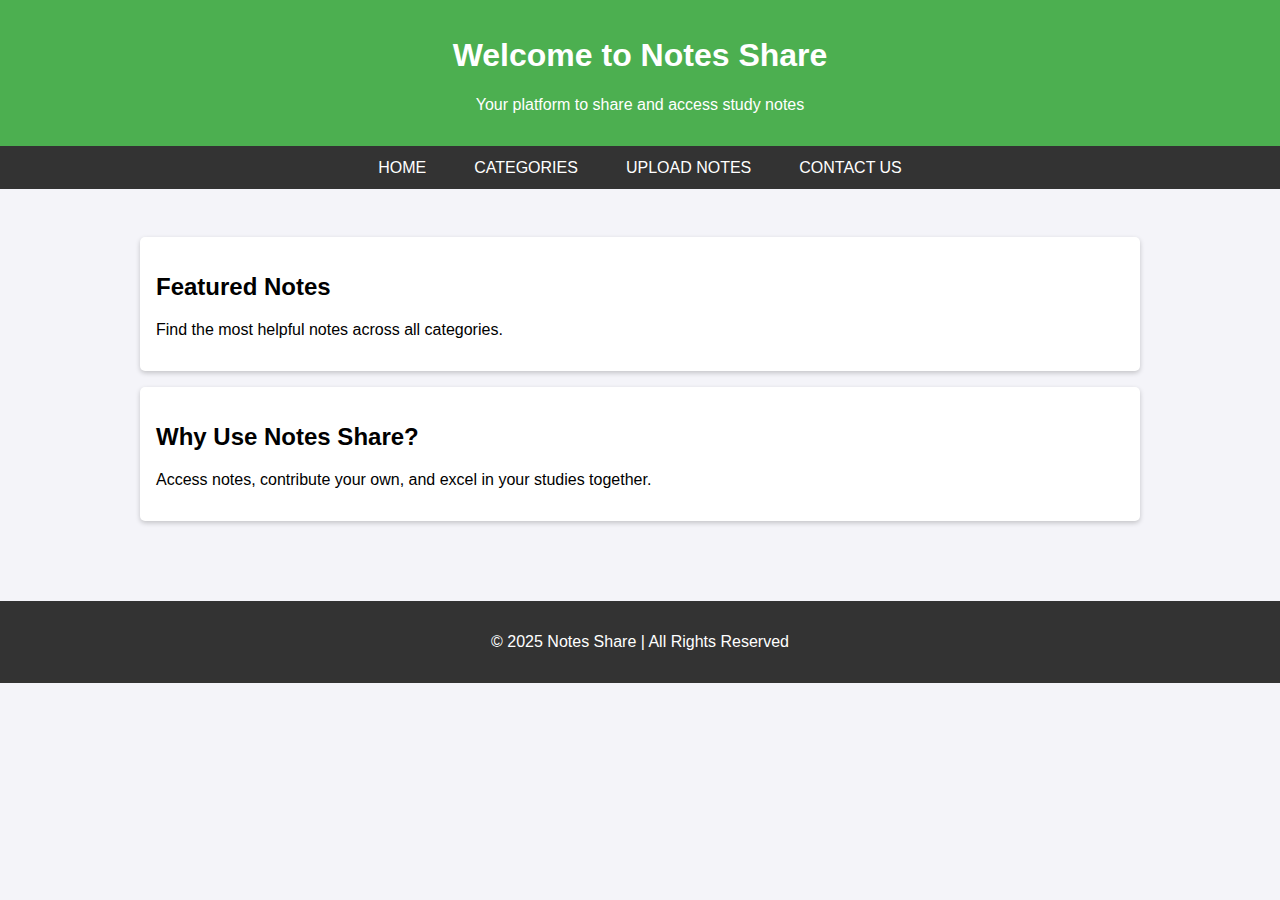
==== first.html @ 21e9e99f "Add files via upload" ====
<!DOCTYPE html>
<html lang="en">
<head>
  <meta charset="UTF-8">
  <meta name="viewport" content="width=device-width, initial-scale=1.0">
  <title>Notes Sharing Platform</title>
  <style>
    body {
      font-family: Arial, sans-serif;
      margin: 0;
      padding: 0;
      background-color: #f4f4f9;
    }
    header {
      background-color: #4CAF50;
      color: white;
      padding: 1rem;
      text-align: center;
    }
    nav {
      display: flex;
      justify-content: center;
      background-color: #333;
    }
    nav a {
      color: white;
      padding: 0.8rem 1.5rem;
      text-decoration: none;
      text-transform: uppercase;
    }
    nav a:hover {
      background-color: #575757;
    }
    .container {
      padding: 2rem;
      max-width: 1000px;
      margin: 0 auto;
    }
    .card {
      background: white;
      padding: 1rem;
      margin: 1rem 0;
      border-radius: 5px;
      box-shadow: 0 2px 5px rgba(0, 0, 0, 0.2);
    }
    footer {
      background-color: #333;
      color: white;
      text-align: center;
      padding: 1rem;
      margin-top: 2rem;
    }
  </style>
</head>
<body>
  <header>
    <h1>Welcome to Notes Share</h1>
    <p>Your platform to share and access study notes</p>
  </header>
  <nav>
    <a href="#">Home</a>
    <a href="#">Categories</a>
    <a href="#">Upload Notes</a>
    <a href="#">Contact Us</a>
  </nav>
  <div class="container">
    <div class="card">
      <h2>Featured Notes</h2>
      <p>Find the most helpful notes across all categories.</p>
    </div>
    <div class="card">
      <h2>Why Use Notes Share?</h2>
      <p>Access notes, contribute your own, and excel in your studies together.</p>
    </div>
  </div>
  <footer>
    <p>&copy; 2025 Notes Share | All Rights Reserved</p>
  </footer>
</body>
</html>
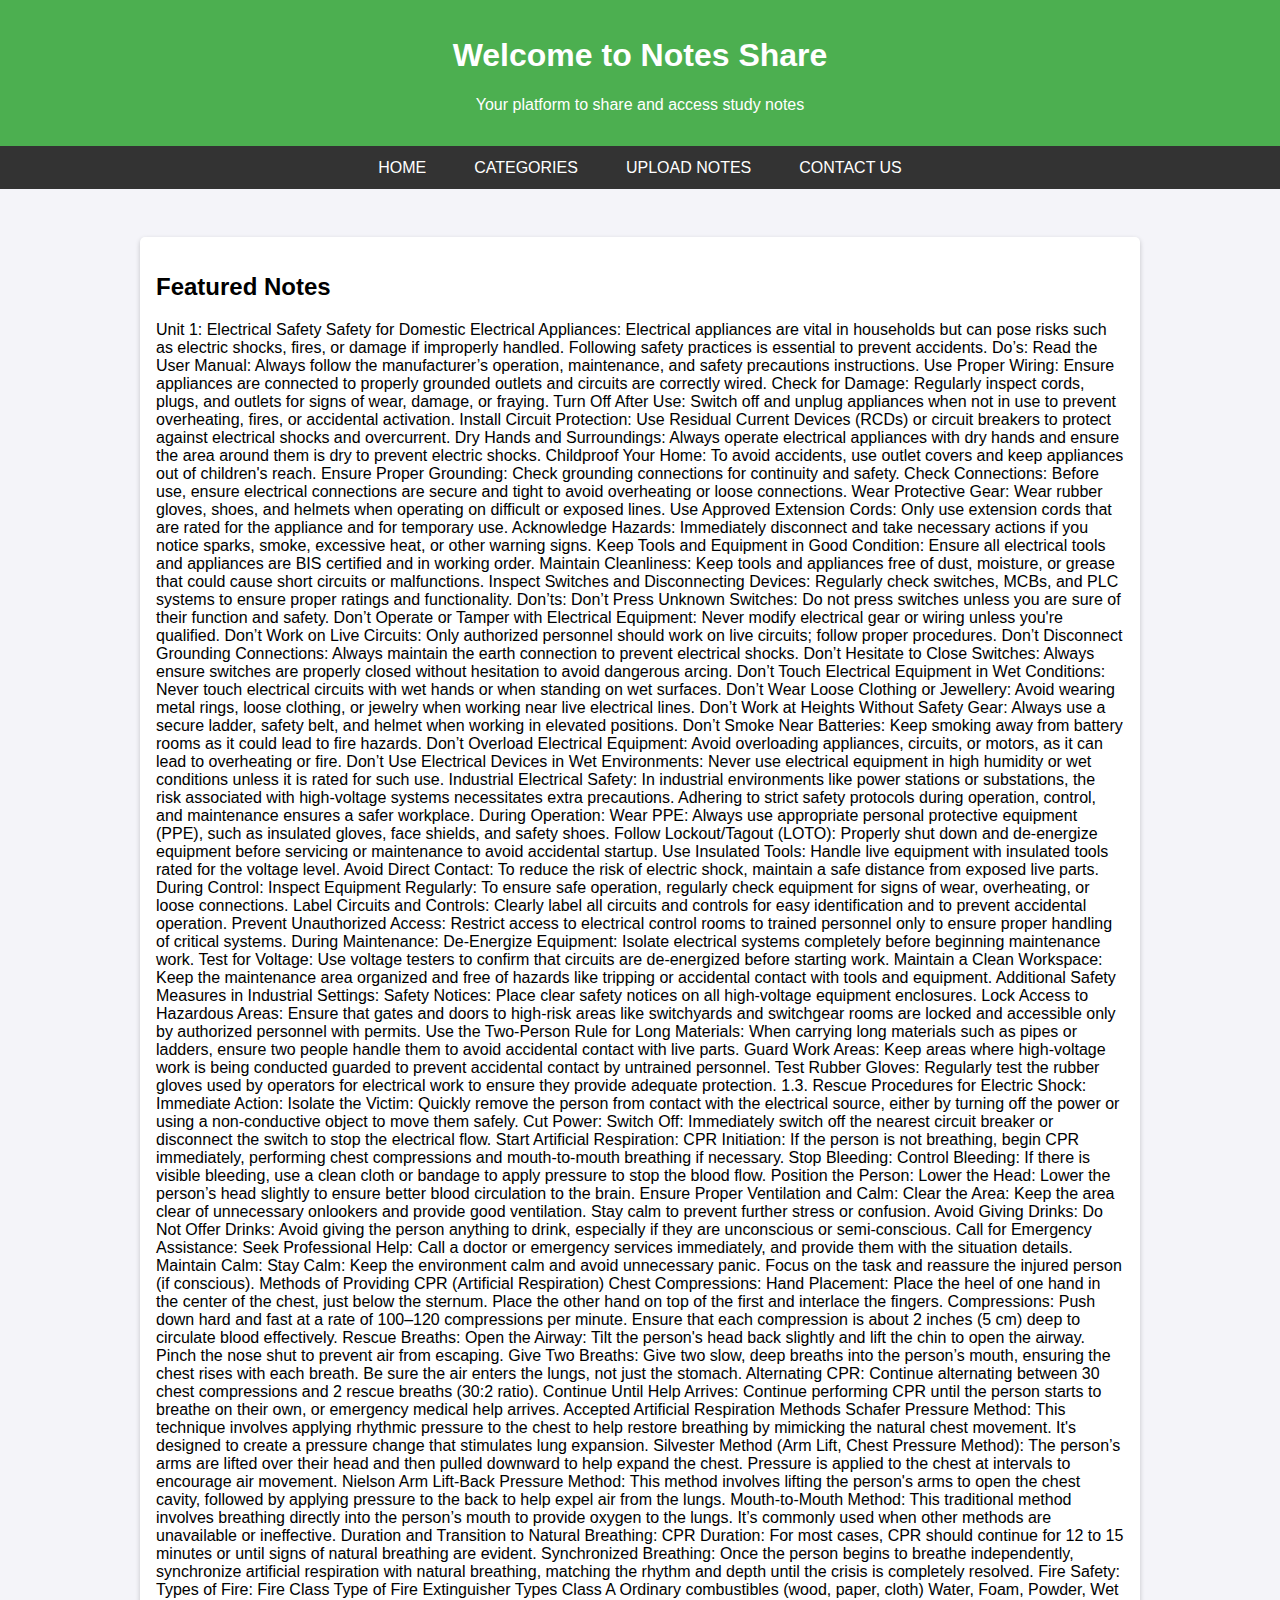
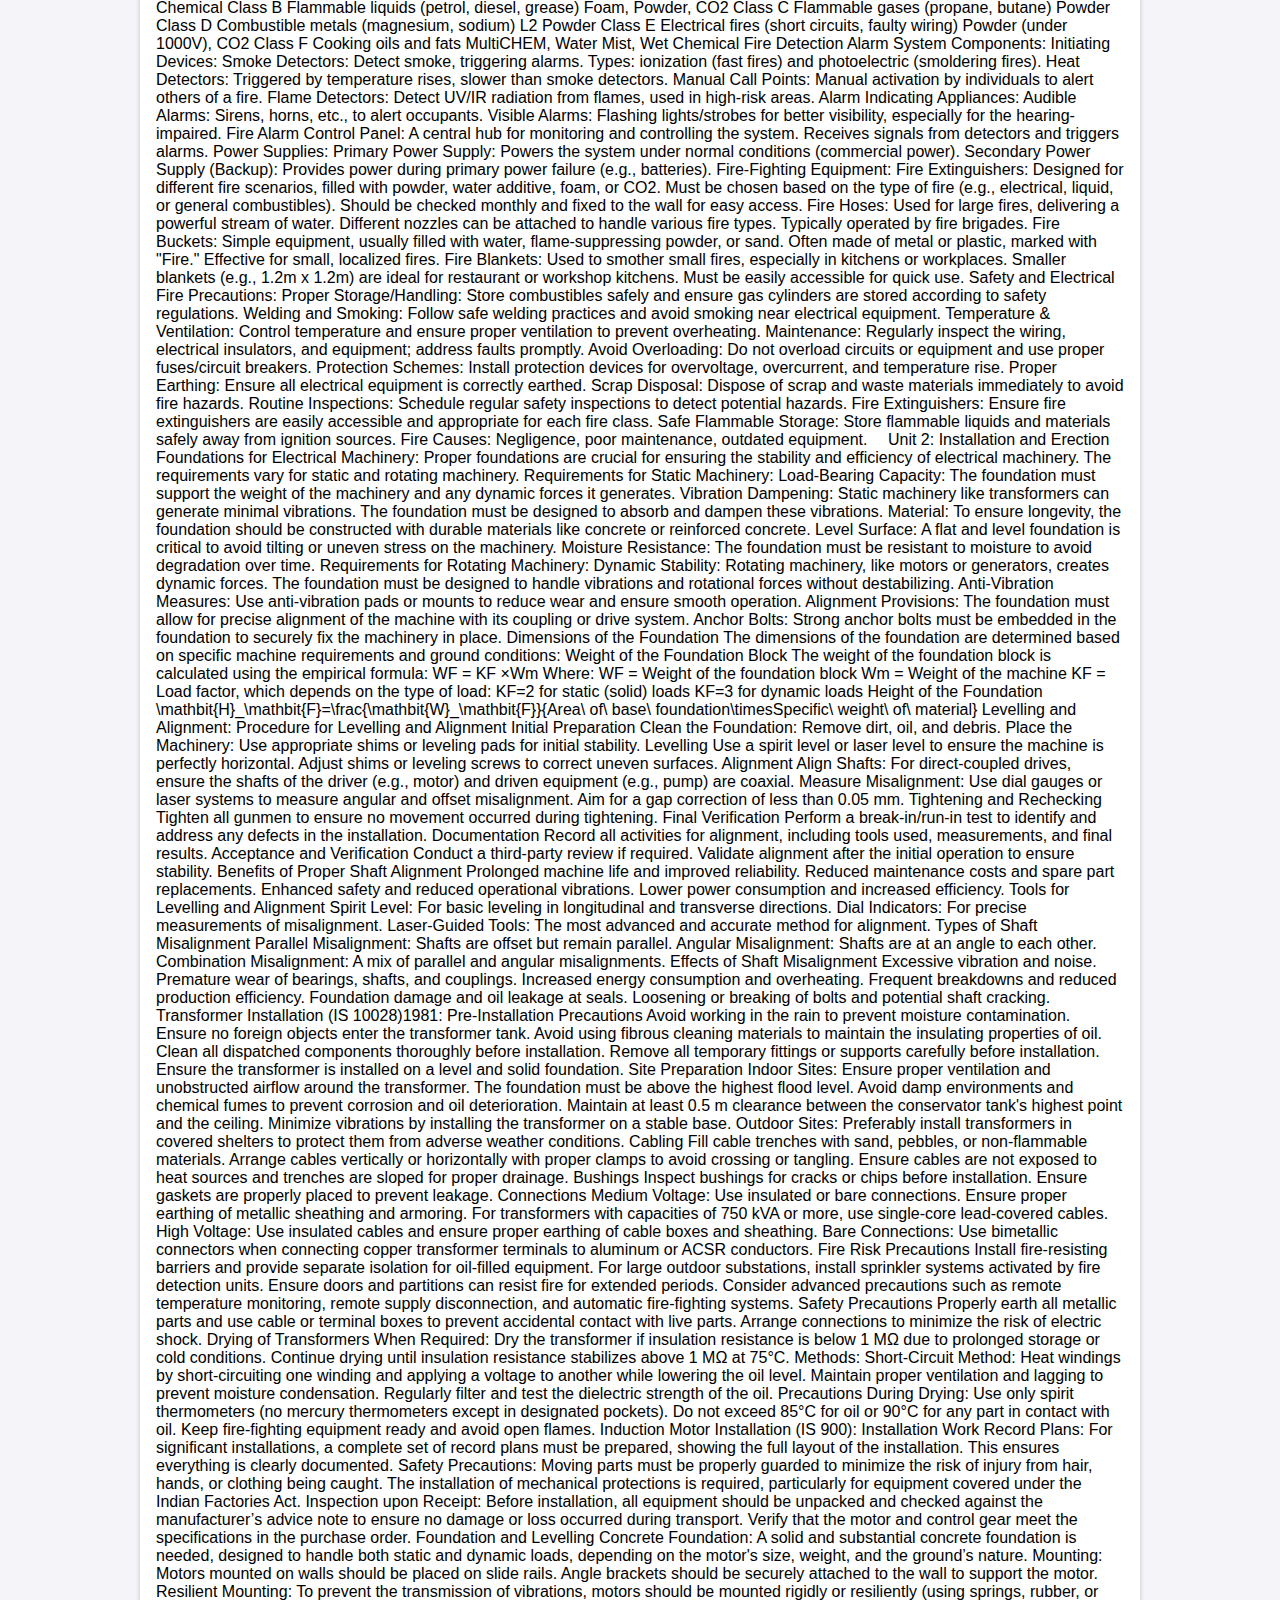
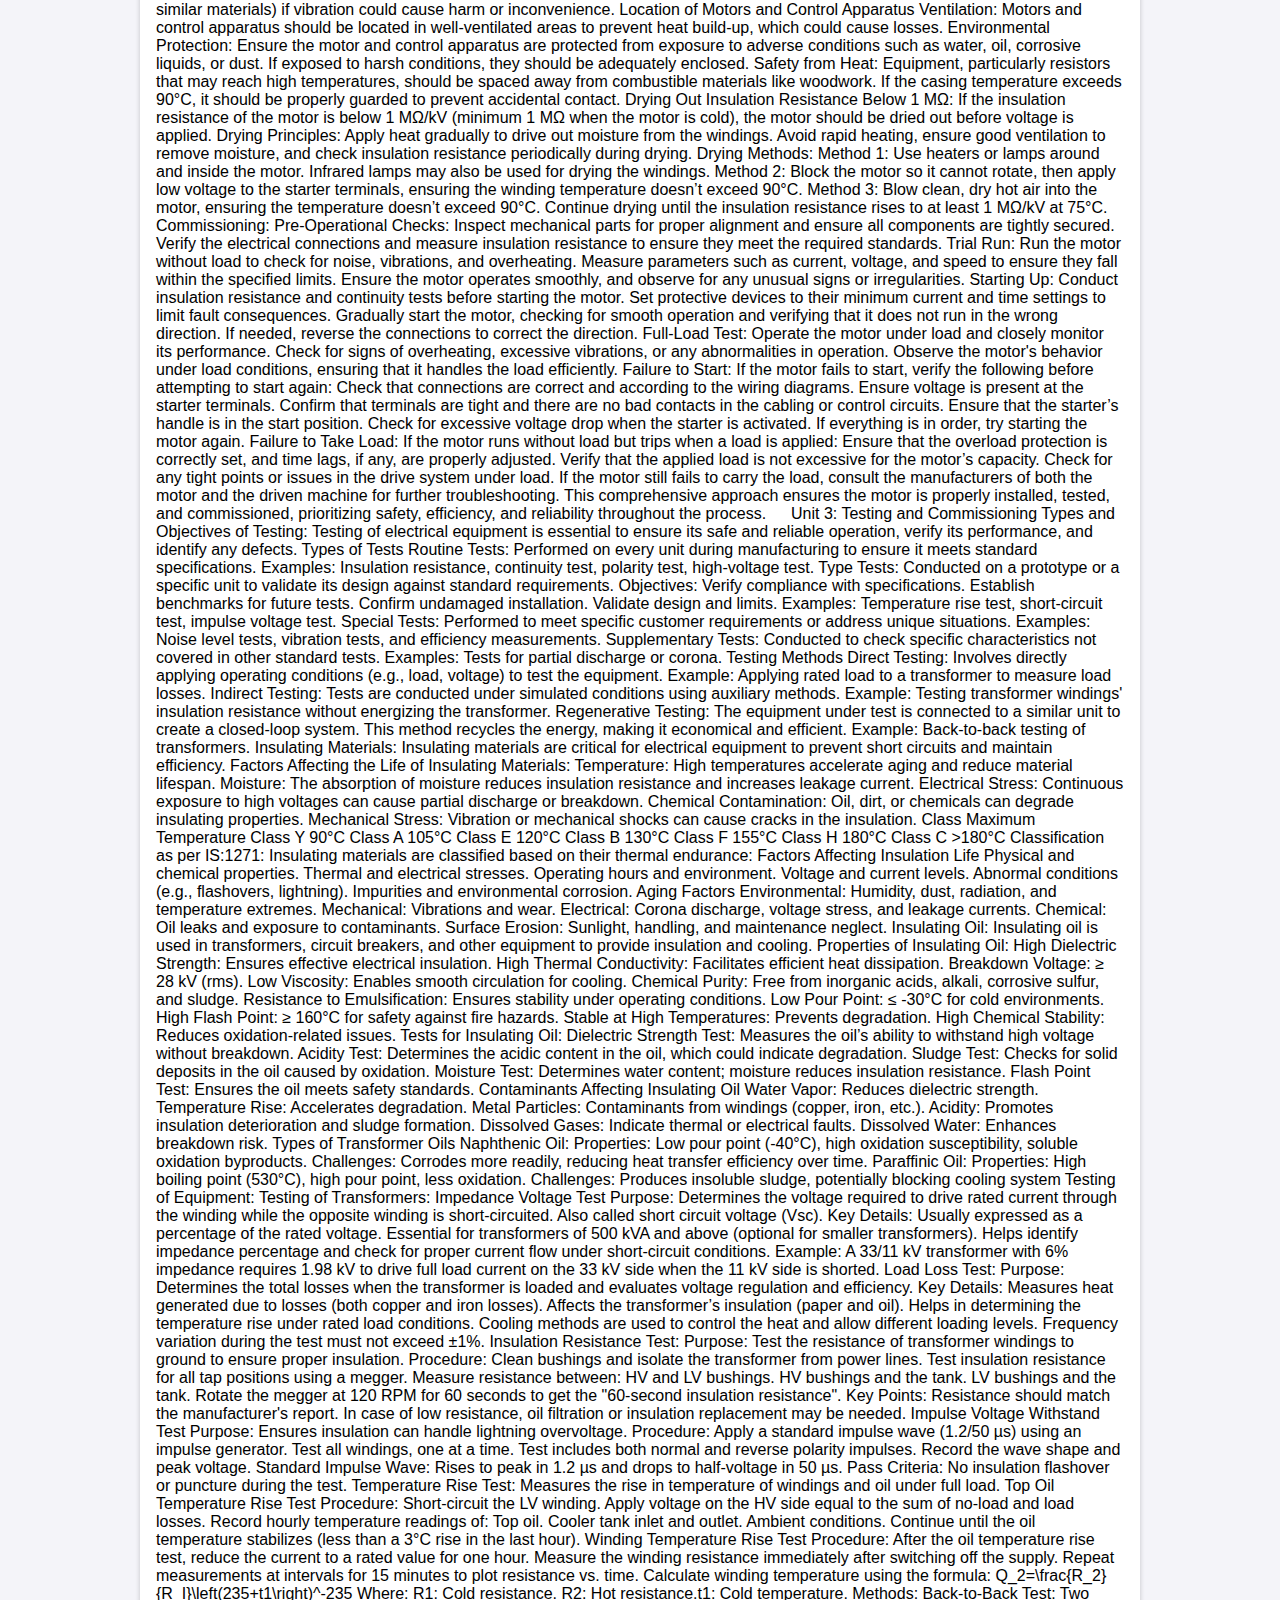
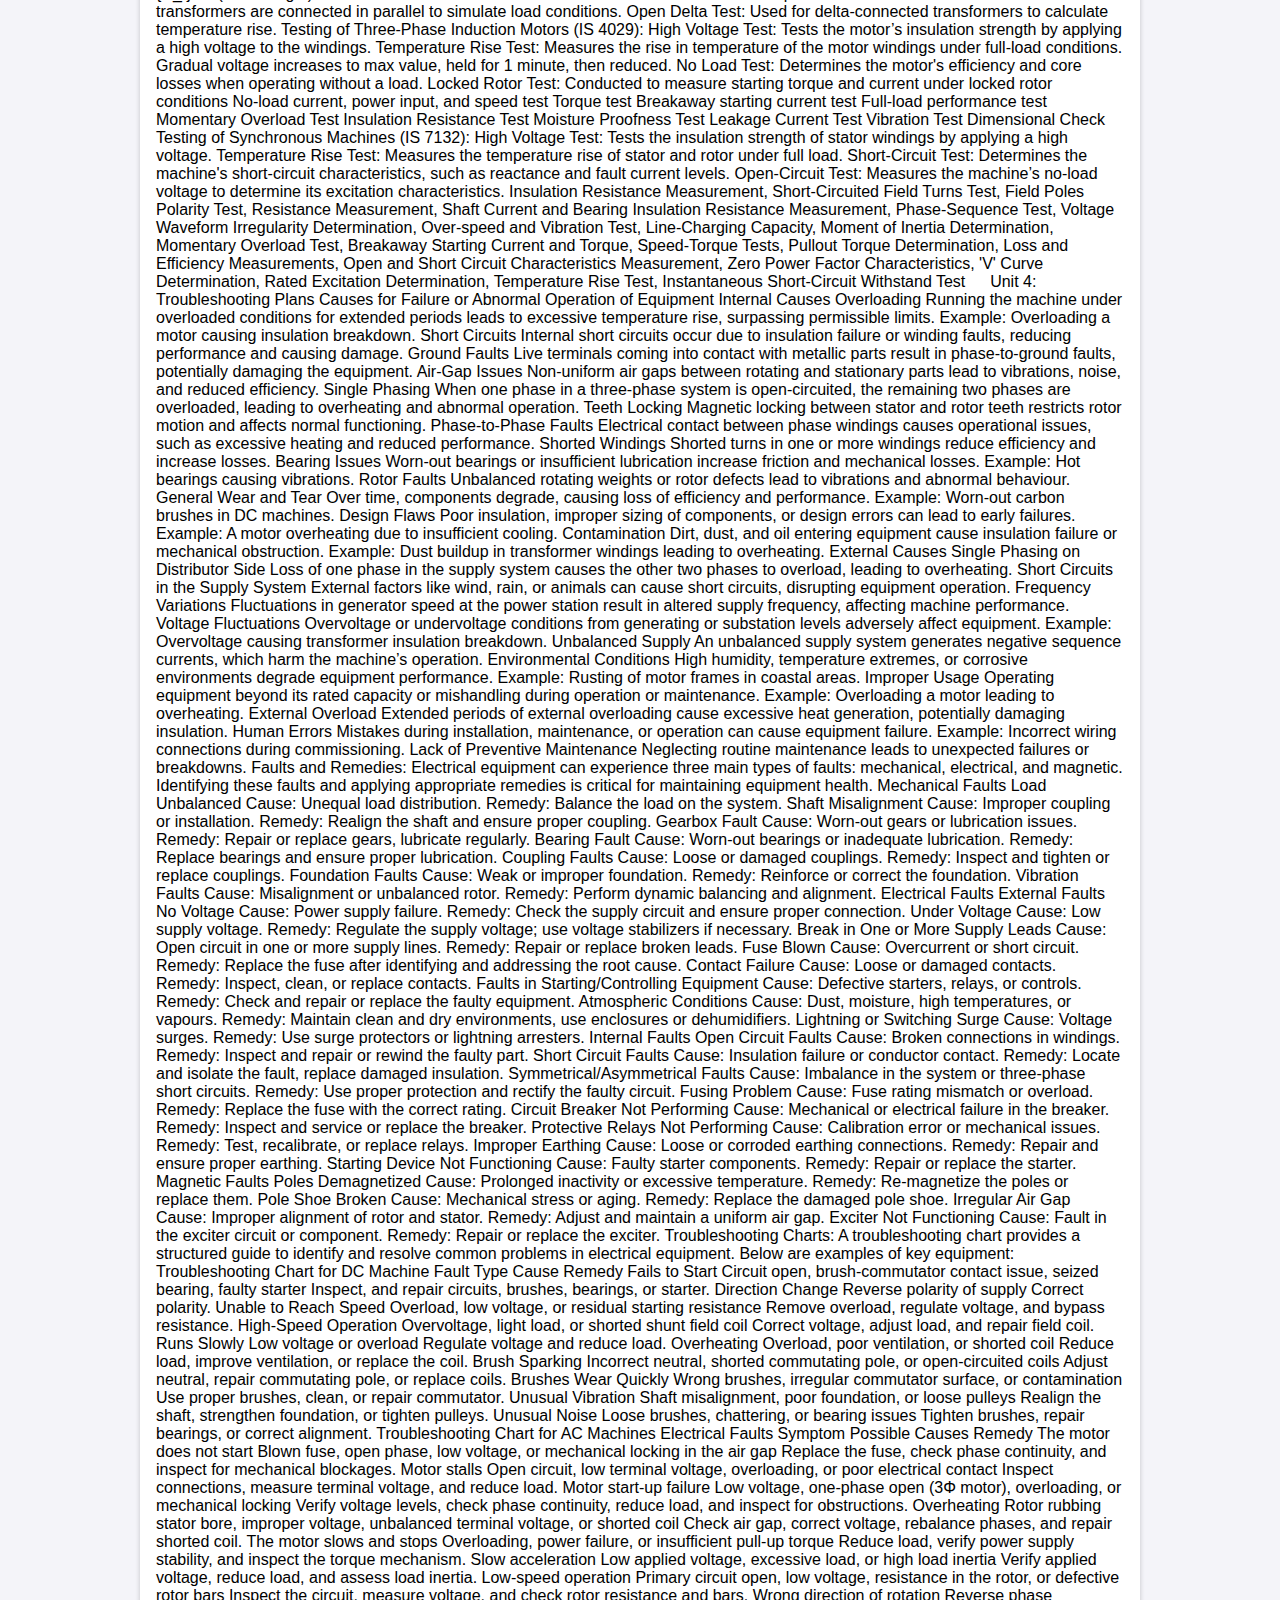
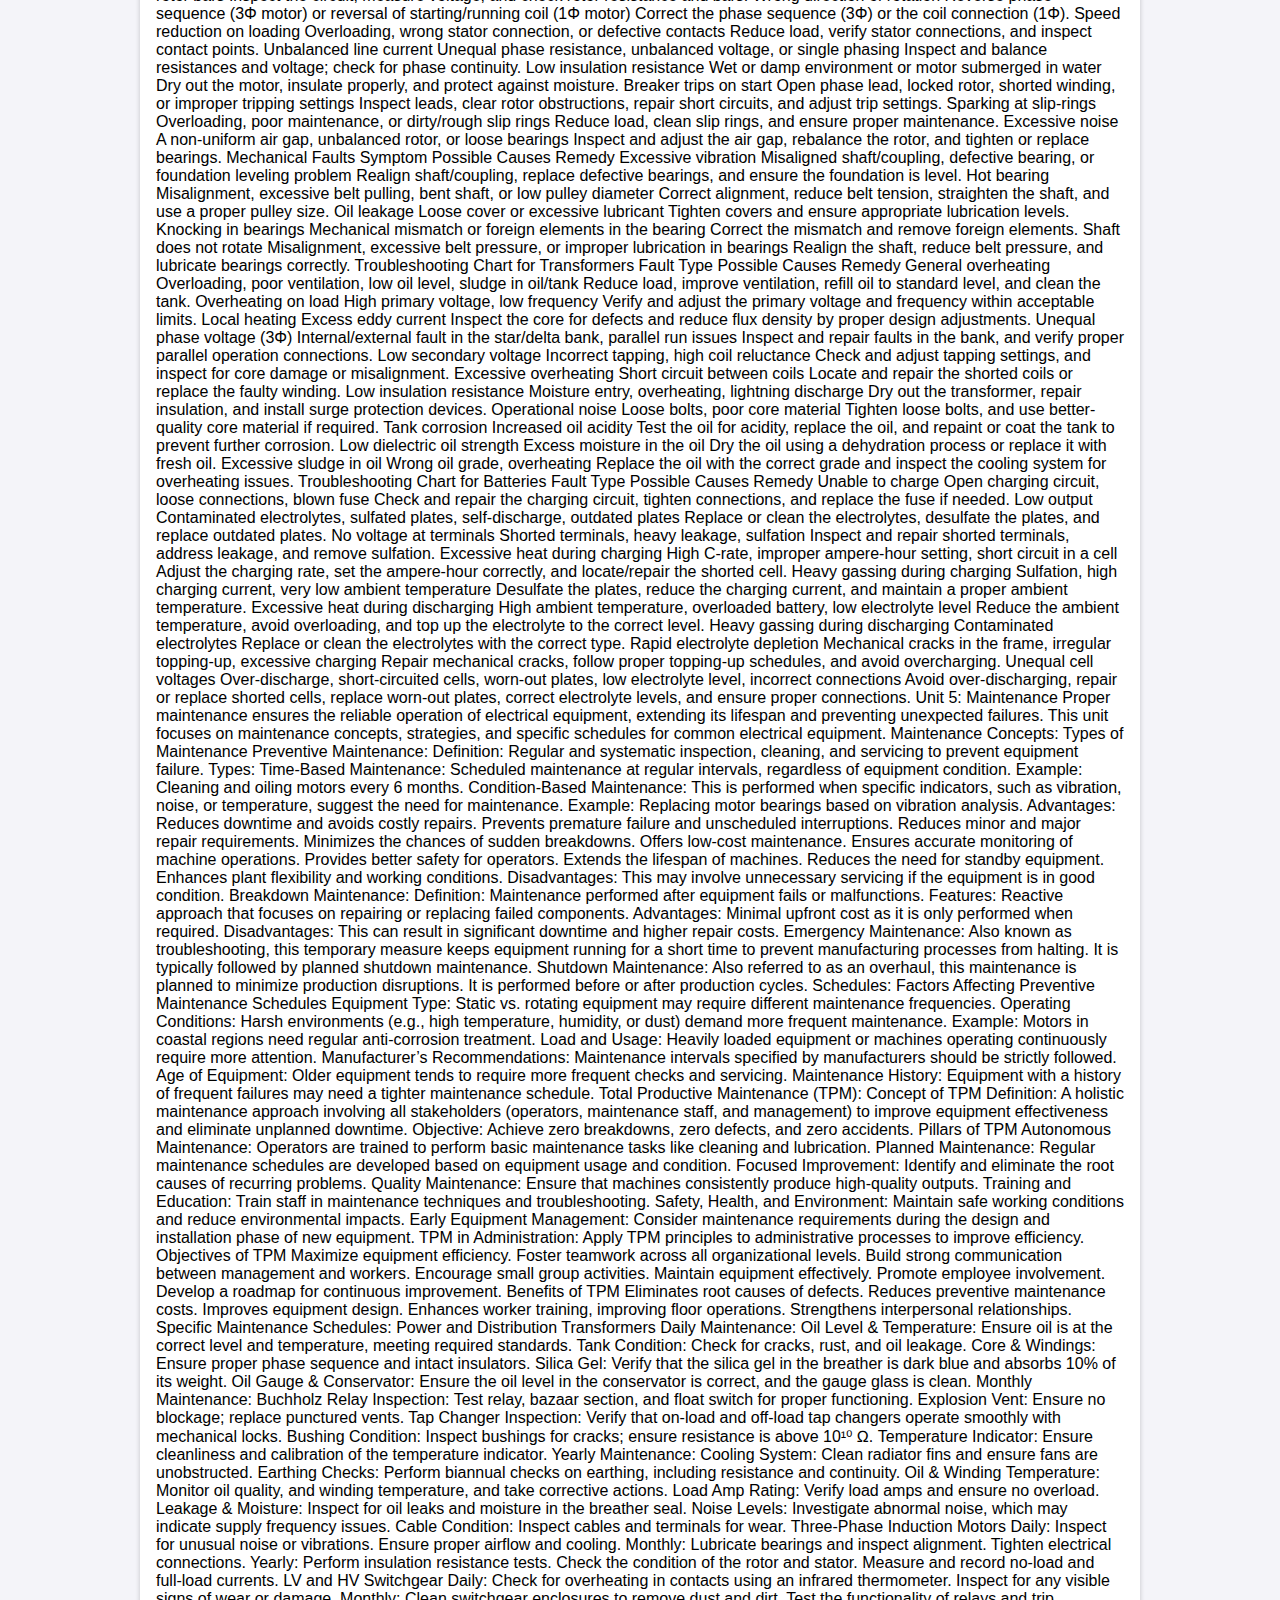
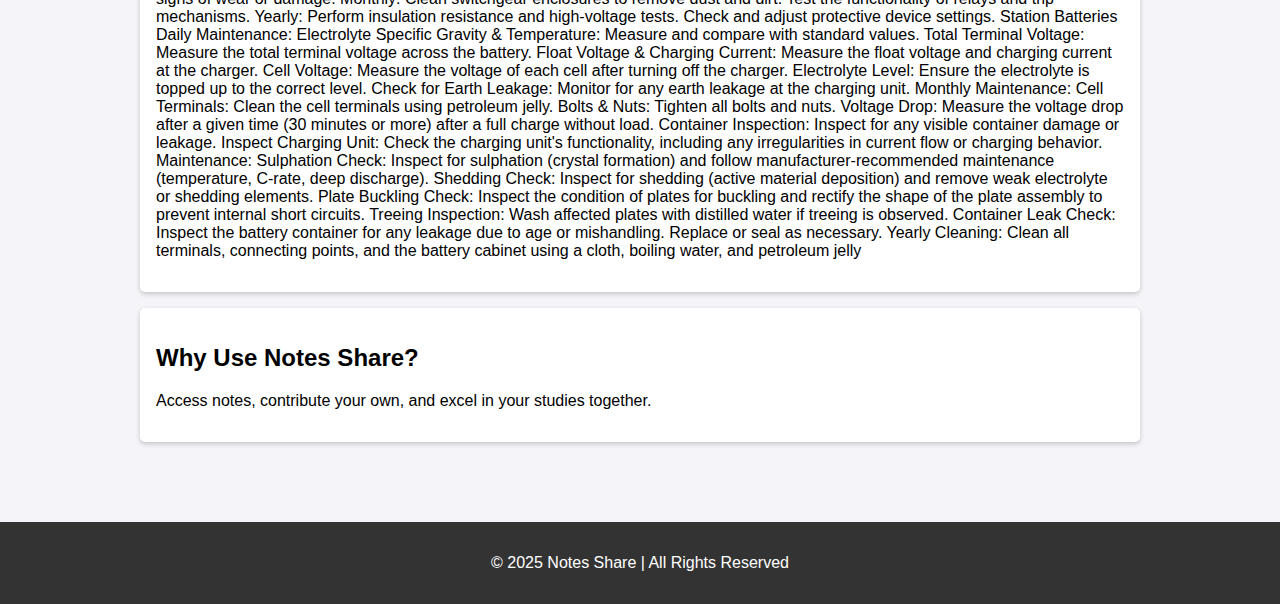
==== commit b9e15dab: "add first note" ====
--- a/first.html
+++ b/first.html
@@ -66,7 +66,940 @@
   <div class="container">
     <div class="card">
       <h2>Featured Notes</h2>
-      <p>Find the most helpful notes across all categories.</p>
+      <p>Unit 1: Electrical Safety
+        Safety for Domestic Electrical Appliances:
+      Electrical appliances are vital in households but can pose risks such as electric shocks, fires, or damage if improperly handled. Following safety practices is essential to prevent accidents.
+        Do’s:
+        Read the User Manual: Always follow the manufacturer’s operation, maintenance, and safety precautions instructions.
+        Use Proper Wiring: Ensure appliances are connected to properly grounded outlets and circuits are correctly wired.
+        Check for Damage: Regularly inspect cords, plugs, and outlets for signs of wear, damage, or fraying.
+        Turn Off After Use: Switch off and unplug appliances when not in use to prevent overheating, fires, or accidental activation.
+        Install Circuit Protection: Use Residual Current Devices (RCDs) or circuit breakers to protect against electrical shocks and overcurrent.
+        Dry Hands and Surroundings: Always operate electrical appliances with dry hands and ensure the area around them is dry to prevent electric shocks.
+        Childproof Your Home: To avoid accidents, use outlet covers and keep appliances out of children's reach.
+        Ensure Proper Grounding: Check grounding connections for continuity and safety.
+        Check Connections: Before use, ensure electrical connections are secure and tight to avoid overheating or loose connections.
+        Wear Protective Gear: Wear rubber gloves, shoes, and helmets when operating on difficult or exposed lines.
+        Use Approved Extension Cords: Only use extension cords that are rated for the appliance and for temporary use.
+        Acknowledge Hazards: Immediately disconnect and take necessary actions if you notice sparks, smoke, excessive heat, or other warning signs.
+        Keep Tools and Equipment in Good Condition: Ensure all electrical tools and appliances are BIS certified and in working order.
+        Maintain Cleanliness: Keep tools and appliances free of dust, moisture, or grease that could cause short circuits or malfunctions.
+        Inspect Switches and Disconnecting Devices: Regularly check switches, MCBs, and PLC systems to ensure proper ratings and functionality.
+      
+        Don’ts:
+        Don’t Press Unknown Switches: Do not press switches unless you are sure of their function and safety.
+        Don’t Operate or Tamper with Electrical Equipment: Never modify electrical gear or wiring unless you're qualified.
+        Don’t Work on Live Circuits: Only authorized personnel should work on live circuits; follow proper procedures.
+        Don’t Disconnect Grounding Connections: Always maintain the earth connection to prevent electrical shocks.
+        Don’t Hesitate to Close Switches: Always ensure switches are properly closed without hesitation to avoid dangerous arcing.
+        Don’t Touch Electrical Equipment in Wet Conditions: Never touch electrical circuits with wet hands or when standing on wet surfaces.
+        Don’t Wear Loose Clothing or Jewellery: Avoid wearing metal rings, loose clothing, or jewelry when working near live electrical lines.
+        Don’t Work at Heights Without Safety Gear: Always use a secure ladder, safety belt, and helmet when working in elevated positions.
+        Don’t Smoke Near Batteries: Keep smoking away from battery rooms as it could lead to fire hazards.
+        Don’t Overload Electrical Equipment: Avoid overloading appliances, circuits, or motors, as it can lead to overheating or fire.
+        Don’t Use Electrical Devices in Wet Environments: Never use electrical equipment in high humidity or wet conditions unless it is rated for such use.
+      
+      
+        Industrial Electrical Safety:
+      In industrial environments like power stations or substations, the risk associated with high-voltage systems necessitates extra precautions. Adhering to strict safety protocols during operation, control, and maintenance ensures a safer workplace.
+        During Operation:
+        Wear PPE: Always use appropriate personal protective equipment (PPE), such as insulated gloves, face shields, and safety shoes.
+        Follow Lockout/Tagout (LOTO): Properly shut down and de-energize equipment before servicing or maintenance to avoid accidental startup.
+        Use Insulated Tools: Handle live equipment with insulated tools rated for the voltage level.
+        Avoid Direct Contact: To reduce the risk of electric shock, maintain a safe distance from exposed live parts.
+      
+        During Control:
+        Inspect Equipment Regularly: To ensure safe operation, regularly check equipment for signs of wear, overheating, or loose connections.
+        Label Circuits and Controls: Clearly label all circuits and controls for easy identification and to prevent accidental operation.
+        Prevent Unauthorized Access: Restrict access to electrical control rooms to trained personnel only to ensure proper handling of critical systems.
+      
+        During Maintenance:
+        De-Energize Equipment: Isolate electrical systems completely before beginning maintenance work.
+        Test for Voltage: Use voltage testers to confirm that circuits are de-energized before starting work.
+        Maintain a Clean Workspace: Keep the maintenance area organized and free of hazards like tripping or accidental contact with tools and equipment.
+      
+        Additional Safety Measures in Industrial Settings:
+        Safety Notices: Place clear safety notices on all high-voltage equipment enclosures.
+        Lock Access to Hazardous Areas: Ensure that gates and doors to high-risk areas like switchyards and switchgear rooms are locked and accessible only by authorized personnel with permits.
+        Use the Two-Person Rule for Long Materials: When carrying long materials such as pipes or ladders, ensure two people handle them to avoid accidental contact with live parts.
+        Guard Work Areas: Keep areas where high-voltage work is being conducted guarded to prevent accidental contact by untrained personnel.
+        Test Rubber Gloves: Regularly test the rubber gloves used by operators for electrical work to ensure they provide adequate protection.
+      
+      
+      1.3. Rescue Procedures for Electric Shock:
+        Immediate Action:
+      Isolate the Victim: Quickly remove the person from contact with the electrical source, either by turning off the power or using a non-conductive object to move them safely.
+        Cut Power:
+      Switch Off: Immediately switch off the nearest circuit breaker or disconnect the switch to stop the electrical flow.
+        Start Artificial Respiration:
+      CPR Initiation: If the person is not breathing, begin CPR immediately, performing chest compressions and mouth-to-mouth breathing if necessary.
+        Stop Bleeding:
+      Control Bleeding: If there is visible bleeding, use a clean cloth or bandage to apply pressure to stop the blood flow.
+        Position the Person:
+      Lower the Head: Lower the person’s head slightly to ensure better blood circulation to the brain.
+        Ensure Proper Ventilation and Calm:
+      Clear the Area: Keep the area clear of unnecessary onlookers and provide good ventilation. Stay calm to prevent further stress or confusion.
+        Avoid Giving Drinks:
+      Do Not Offer Drinks: Avoid giving the person anything to drink, especially if they are unconscious or semi-conscious.
+        Call for Emergency Assistance:
+      Seek Professional Help: Call a doctor or emergency services immediately, and provide them with the situation details.
+        Maintain Calm:
+      Stay Calm: Keep the environment calm and avoid unnecessary panic. Focus on the task and reassure the injured person (if conscious).
+        Methods of Providing CPR (Artificial Respiration)
+        Chest Compressions:
+        Hand Placement: Place the heel of one hand in the center of the chest, just below the sternum. Place the other hand on top of the first and interlace the fingers.
+        Compressions: Push down hard and fast at a rate of 100–120 compressions per minute. Ensure that each compression is about 2 inches (5 cm) deep to circulate blood effectively.
+        Rescue Breaths:
+        Open the Airway: Tilt the person's head back slightly and lift the chin to open the airway. Pinch the nose shut to prevent air from escaping.
+        Give Two Breaths: Give two slow, deep breaths into the person’s mouth, ensuring the chest rises with each breath. Be sure the air enters the lungs, not just the stomach.
+        Alternating CPR: Continue alternating between 30 chest compressions and 2 rescue breaths (30:2 ratio).
+        Continue Until Help Arrives:
+      Continue performing CPR until the person starts to breathe on their own, or emergency medical help arrives.
+      
+        Accepted Artificial Respiration Methods
+        Schafer Pressure Method:
+      This technique involves applying rhythmic pressure to the chest to help restore breathing by mimicking the natural chest movement. It's designed to create a pressure change that stimulates lung expansion.
+        Silvester Method (Arm Lift, Chest Pressure Method):
+      The person’s arms are lifted over their head and then pulled downward to help expand the chest. Pressure is applied to the chest at intervals to encourage air movement.
+        Nielson Arm Lift-Back Pressure Method:
+      This method involves lifting the person's arms to open the chest cavity, followed by applying pressure to the back to help expel air from the lungs.
+        Mouth-to-Mouth Method:
+      This traditional method involves breathing directly into the person’s mouth to provide oxygen to the lungs. It’s commonly used when other methods are unavailable or ineffective.
+      
+        Duration and Transition to Natural Breathing:
+        CPR Duration: For most cases, CPR should continue for 12 to 15 minutes or until signs of natural breathing are evident.
+        Synchronized Breathing: Once the person begins to breathe independently, synchronize artificial respiration with natural breathing, matching the rhythm and depth until the crisis is completely resolved.
+        Fire Safety:
+        Types of Fire:
+      Fire Class	Type of Fire	Extinguisher Types
+      Class A	Ordinary combustibles (wood, paper, cloth)	Water, Foam, Powder, Wet Chemical
+      Class B	Flammable liquids (petrol, diesel, grease)	Foam, Powder, CO2
+      Class C	Flammable gases (propane, butane)	Powder
+      Class D	Combustible metals (magnesium, sodium)	L2 Powder
+      Class E	Electrical fires (short circuits, faulty wiring)	Powder (under 1000V), CO2
+      Class F	Cooking oils and fats	MultiCHEM, Water Mist, Wet Chemical
+        
+        Fire Detection Alarm System Components:
+        Initiating Devices:
+        Smoke Detectors: Detect smoke, triggering alarms. Types: ionization (fast fires) and photoelectric (smoldering fires).
+        Heat Detectors: Triggered by temperature rises, slower than smoke detectors.
+        Manual Call Points: Manual activation by individuals to alert others of a fire.
+        Flame Detectors: Detect UV/IR radiation from flames, used in high-risk areas.
+        Alarm Indicating Appliances:
+        Audible Alarms: Sirens, horns, etc., to alert occupants.
+        Visible Alarms: Flashing lights/strobes for better visibility, especially for the hearing-impaired.
+        Fire Alarm Control Panel:
+      A central hub for monitoring and controlling the system. Receives signals from detectors and triggers alarms.
+        Power Supplies:
+        Primary Power Supply: Powers the system under normal conditions (commercial power).
+        Secondary Power Supply (Backup): Provides power during primary power failure (e.g., batteries).
+      
+        Fire-Fighting Equipment:
+        Fire Extinguishers:
+        Designed for different fire scenarios, filled with powder, water additive, foam, or CO2.
+        Must be chosen based on the type of fire (e.g., electrical, liquid, or general combustibles).
+        Should be checked monthly and fixed to the wall for easy access.
+        Fire Hoses:
+        Used for large fires, delivering a powerful stream of water.
+        Different nozzles can be attached to handle various fire types.
+        Typically operated by fire brigades.
+        Fire Buckets:
+        Simple equipment, usually filled with water, flame-suppressing powder, or sand.
+        Often made of metal or plastic, marked with "Fire."
+        Effective for small, localized fires.
+        Fire Blankets:
+        Used to smother small fires, especially in kitchens or workplaces.
+        Smaller blankets (e.g., 1.2m x 1.2m) are ideal for restaurant or workshop kitchens.
+        Must be easily accessible for quick use.
+      
+        Safety and Electrical Fire Precautions:
+        Proper Storage/Handling: Store combustibles safely and ensure gas cylinders are stored according to safety regulations.
+        Welding and Smoking: Follow safe welding practices and avoid smoking near electrical equipment.
+        Temperature & Ventilation: Control temperature and ensure proper ventilation to prevent overheating.
+        Maintenance: Regularly inspect the wiring, electrical insulators, and equipment; address faults promptly.
+        Avoid Overloading: Do not overload circuits or equipment and use proper fuses/circuit breakers.
+        Protection Schemes: Install protection devices for overvoltage, overcurrent, and temperature rise.
+        Proper Earthing: Ensure all electrical equipment is correctly earthed.
+        Scrap Disposal: Dispose of scrap and waste materials immediately to avoid fire hazards.
+        Routine Inspections: Schedule regular safety inspections to detect potential hazards.
+        Fire Extinguishers: Ensure fire extinguishers are easily accessible and appropriate for each fire class.
+        Safe Flammable Storage: Store flammable liquids and materials safely away from ignition sources.
+      
+        Fire Causes: Negligence, poor maintenance, outdated equipment. 
+      
+      Unit 2: Installation and Erection
+        Foundations for Electrical Machinery:
+      Proper foundations are crucial for ensuring the stability and efficiency of electrical machinery. The requirements vary for static and rotating machinery.
+        Requirements for Static Machinery:
+        Load-Bearing Capacity: The foundation must support the weight of the machinery and any dynamic forces it generates.
+        Vibration Dampening: Static machinery like transformers can generate minimal vibrations. The foundation must be designed to absorb and dampen these vibrations.
+        Material: To ensure longevity, the foundation should be constructed with durable materials like concrete or reinforced concrete.
+        Level Surface: A flat and level foundation is critical to avoid tilting or uneven stress on the machinery.
+        Moisture Resistance: The foundation must be resistant to moisture to avoid degradation over time.
+      
+        Requirements for Rotating Machinery:
+        Dynamic Stability: Rotating machinery, like motors or generators, creates dynamic forces. The foundation must be designed to handle vibrations and rotational forces without destabilizing.
+        Anti-Vibration Measures: Use anti-vibration pads or mounts to reduce wear and ensure smooth operation.
+        Alignment Provisions: The foundation must allow for precise alignment of the machine with its coupling or drive system.
+        Anchor Bolts: Strong anchor bolts must be embedded in the foundation to securely fix the machinery in place.
+      
+        Dimensions of the Foundation
+      The dimensions of the foundation are determined based on specific machine requirements and ground conditions:
+        Weight of the Foundation Block
+      The weight of the foundation block is calculated using the empirical formula:
+      WF = KF ×Wm 
+      Where:
+      WF = Weight of the foundation block
+      Wm = Weight of the machine
+      KF = Load factor, which depends on the type of load:	  KF=2 for static (solid) loads 
+      KF=3 for dynamic loads
+        Height of the Foundation
+      \mathbit{H}_\mathbit{F}=\frac{\mathbit{W}_\mathbit{F}}{Area\ of\ base\ foundation\timesSpecific\ weight\ of\ material}
+      
+      
+        Levelling and Alignment:
+        Procedure for Levelling and Alignment
+        Initial Preparation
+        Clean the Foundation: Remove dirt, oil, and debris.
+        Place the Machinery: Use appropriate shims or leveling pads for initial stability.
+        Levelling
+        Use a spirit level or laser level to ensure the machine is perfectly horizontal.
+        Adjust shims or leveling screws to correct uneven surfaces.
+        Alignment
+        Align Shafts: For direct-coupled drives, ensure the shafts of the driver (e.g., motor) and driven equipment (e.g., pump) are coaxial.
+        Measure Misalignment:
+        Use dial gauges or laser systems to measure angular and offset misalignment.
+        Aim for a gap correction of less than 0.05 mm.
+        Tightening and Rechecking
+      Tighten all gunmen to ensure no movement occurred during tightening.
+        Final Verification
+      Perform a break-in/run-in test to identify and address any defects in the installation.
+        Documentation
+      Record all activities for alignment, including tools used, measurements, and final results.
+        Acceptance and Verification
+        Conduct a third-party review if required.
+        Validate alignment after the initial operation to ensure stability.
+      
+        Benefits of Proper Shaft Alignment
+        Prolonged machine life and improved reliability.
+        Reduced maintenance costs and spare part replacements.
+        Enhanced safety and reduced operational vibrations.
+        Lower power consumption and increased efficiency.
+      
+        Tools for Levelling and Alignment
+        Spirit Level: For basic leveling in longitudinal and transverse directions.
+        Dial Indicators: For precise measurements of misalignment.
+        Laser-Guided Tools: The most advanced and accurate method for alignment.
+      
+        Types of Shaft Misalignment
+        Parallel Misalignment: Shafts are offset but remain parallel.
+        Angular Misalignment: Shafts are at an angle to each other. 
+        Combination Misalignment: A mix of parallel and angular misalignments.
+      
+        Effects of Shaft Misalignment
+        Excessive vibration and noise.
+        Premature wear of bearings, shafts, and couplings.
+        Increased energy consumption and overheating.
+        Frequent breakdowns and reduced production efficiency.
+        Foundation damage and oil leakage at seals.
+        Loosening or breaking of bolts and potential shaft cracking.
+      
+        Transformer Installation (IS 10028)1981:
+        Pre-Installation Precautions
+        Avoid working in the rain to prevent moisture contamination.
+        Ensure no foreign objects enter the transformer tank.
+        Avoid using fibrous cleaning materials to maintain the insulating properties of oil.
+        Clean all dispatched components thoroughly before installation.
+        Remove all temporary fittings or supports carefully before installation.
+        Ensure the transformer is installed on a level and solid foundation.
+      
+        Site Preparation
+        Indoor Sites:
+        Ensure proper ventilation and unobstructed airflow around the transformer.
+        The foundation must be above the highest flood level.
+        Avoid damp environments and chemical fumes to prevent corrosion and oil deterioration.
+        Maintain at least 0.5 m clearance between the conservator tank's highest point and the ceiling.
+        Minimize vibrations by installing the transformer on a stable base.
+        Outdoor Sites:
+        Preferably install transformers in covered shelters to protect them from adverse weather conditions.
+        Cabling
+        Fill cable trenches with sand, pebbles, or non-flammable materials.
+        Arrange cables vertically or horizontally with proper clamps to avoid crossing or tangling.
+        Ensure cables are not exposed to heat sources and trenches are sloped for proper drainage.
+        Bushings
+        Inspect bushings for cracks or chips before installation.
+        Ensure gaskets are properly placed to prevent leakage.
+      
+        Connections
+        Medium Voltage:
+        Use insulated or bare connections.
+        Ensure proper earthing of metallic sheathing and armoring.
+        For transformers with capacities of 750 kVA or more, use single-core lead-covered cables.
+        High Voltage:
+        Use insulated cables and ensure proper earthing of cable boxes and sheathing.
+        Bare Connections:
+        Use bimetallic connectors when connecting copper transformer terminals to aluminum or ACSR conductors.
+        Fire Risk Precautions
+        Install fire-resisting barriers and provide separate isolation for oil-filled equipment.
+        For large outdoor substations, install sprinkler systems activated by fire detection units.
+        Ensure doors and partitions can resist fire for extended periods.
+        Consider advanced precautions such as remote temperature monitoring, remote supply disconnection, and automatic fire-fighting systems.
+        Safety Precautions
+        Properly earth all metallic parts and use cable or terminal boxes to prevent accidental contact with live parts.
+        Arrange connections to minimize the risk of electric shock.			
+        Drying of Transformers
+        When Required:
+        Dry the transformer if insulation resistance is below 1 MΩ due to prolonged storage or cold conditions.
+        Continue drying until insulation resistance stabilizes above 1 MΩ at 75°C.
+        Methods:
+        Short-Circuit Method: Heat windings by short-circuiting one winding and applying a voltage to another while lowering the oil level.
+        Maintain proper ventilation and lagging to prevent moisture condensation.
+        Regularly filter and test the dielectric strength of the oil.
+        Precautions During Drying:
+        Use only spirit thermometers (no mercury thermometers except in designated pockets).
+        Do not exceed 85°C for oil or 90°C for any part in contact with oil.
+        Keep fire-fighting equipment ready and avoid open flames.
+      
+      
+        Induction Motor Installation (IS 900):
+        Installation Work
+        Record Plans: For significant installations, a complete set of record plans must be prepared, showing the full layout of the installation. This ensures everything is clearly documented.
+        Safety Precautions: Moving parts must be properly guarded to minimize the risk of injury from hair, hands, or clothing being caught. The installation of mechanical protections is required, particularly for equipment covered under the Indian Factories Act.
+        Inspection upon Receipt: Before installation, all equipment should be unpacked and checked against the manufacturer’s advice note to ensure no damage or loss occurred during transport. Verify that the motor and control gear meet the specifications in the purchase order.
+      
+        Foundation and Levelling
+        Concrete Foundation: A solid and substantial concrete foundation is needed, designed to handle both static and dynamic loads, depending on the motor's size, weight, and the ground’s nature.
+        Mounting: Motors mounted on walls should be placed on slide rails. Angle brackets should be securely attached to the wall to support the motor.
+        Resilient Mounting: To prevent the transmission of vibrations, motors should be mounted rigidly or resiliently (using springs, rubber, or similar materials) if vibration could cause harm or inconvenience.
+      
+        Location of Motors and Control Apparatus
+        Ventilation: Motors and control apparatus should be located in well-ventilated areas to prevent heat build-up, which could cause losses.
+        Environmental Protection: Ensure the motor and control apparatus are protected from exposure to adverse conditions such as water, oil, corrosive liquids, or dust. If exposed to harsh conditions, they should be adequately enclosed.
+        Safety from Heat: Equipment, particularly resistors that may reach high temperatures, should be spaced away from combustible materials like woodwork. If the casing temperature exceeds 90°C, it should be properly guarded to prevent accidental contact.
+      
+        Drying Out
+        Insulation Resistance Below 1 MΩ: If the insulation resistance of the motor is below 1 MΩ/kV (minimum 1 MΩ when the motor is cold), the motor should be dried out before voltage is applied.
+        Drying Principles: Apply heat gradually to drive out moisture from the windings. Avoid rapid heating, ensure good ventilation to remove moisture, and check insulation resistance periodically during drying.
+        Drying Methods:
+        Method 1: Use heaters or lamps around and inside the motor. Infrared lamps may also be used for drying the windings.
+        Method 2: Block the motor so it cannot rotate, then apply low voltage to the starter terminals, ensuring the winding temperature doesn’t exceed 90°C.
+        Method 3: Blow clean, dry hot air into the motor, ensuring the temperature doesn’t exceed 90°C.
+        Continue drying until the insulation resistance rises to at least 1 MΩ/kV at 75°C.
+      
+        Commissioning:
+        Pre-Operational Checks:
+        Inspect mechanical parts for proper alignment and ensure all components are tightly secured.
+        Verify the electrical connections and measure insulation resistance to ensure they meet the required standards.
+        Trial Run:
+        Run the motor without load to check for noise, vibrations, and overheating.
+        Measure parameters such as current, voltage, and speed to ensure they fall within the specified limits.
+        Ensure the motor operates smoothly, and observe for any unusual signs or irregularities.
+        Starting Up:
+        Conduct insulation resistance and continuity tests before starting the motor.
+        Set protective devices to their minimum current and time settings to limit fault consequences.
+        Gradually start the motor, checking for smooth operation and verifying that it does not run in the wrong direction. If needed, reverse the connections to correct the direction.
+        Full-Load Test:
+        Operate the motor under load and closely monitor its performance.
+        Check for signs of overheating, excessive vibrations, or any abnormalities in operation.
+        Observe the motor's behavior under load conditions, ensuring that it handles the load efficiently.
+        Failure to Start:
+        If the motor fails to start, verify the following before attempting to start again:
+        Check that connections are correct and according to the wiring diagrams.
+        Ensure voltage is present at the starter terminals.
+        Confirm that terminals are tight and there are no bad contacts in the cabling or control circuits.
+        Ensure that the starter’s handle is in the start position.
+        Check for excessive voltage drop when the starter is activated.
+        If everything is in order, try starting the motor again.
+        Failure to Take Load:
+        If the motor runs without load but trips when a load is applied:
+        Ensure that the overload protection is correctly set, and time lags, if any, are properly adjusted.
+        Verify that the applied load is not excessive for the motor’s capacity.
+        Check for any tight points or issues in the drive system under load.
+        If the motor still fails to carry the load, consult the manufacturers of both the motor and the driven machine for further troubleshooting.
+      This comprehensive approach ensures the motor is properly installed, tested, and commissioned, prioritizing safety, efficiency, and reliability throughout the process.
+       
+      
+      Unit 3: Testing and Commissioning
+        Types and Objectives of Testing:
+      Testing of electrical equipment is essential to ensure its safe and reliable operation, verify its performance, and identify any defects.
+        Types of Tests
+        Routine Tests:
+        Performed on every unit during manufacturing to ensure it meets standard specifications.
+        Examples: Insulation resistance, continuity test, polarity test, high-voltage test.
+        Type Tests:
+        Conducted on a prototype or a specific unit to validate its design against standard requirements.
+        Objectives: 
+        Verify compliance with specifications.
+        Establish benchmarks for future tests.
+        Confirm undamaged installation.
+        Validate design and limits.
+        Examples: Temperature rise test, short-circuit test, impulse voltage test.
+        Special Tests:
+        Performed to meet specific customer requirements or address unique situations.
+        Examples: Noise level tests, vibration tests, and efficiency measurements.
+        Supplementary Tests:
+        Conducted to check specific characteristics not covered in other standard tests.
+        Examples: Tests for partial discharge or corona.
+      
+        Testing Methods
+        Direct Testing:
+        Involves directly applying operating conditions (e.g., load, voltage) to test the equipment.
+        Example: Applying rated load to a transformer to measure load losses.
+        Indirect Testing:
+        Tests are conducted under simulated conditions using auxiliary methods.
+        Example: Testing transformer windings' insulation resistance without energizing the transformer.
+        Regenerative Testing:
+        The equipment under test is connected to a similar unit to create a closed-loop system.
+        This method recycles the energy, making it economical and efficient.
+        Example: Back-to-back testing of transformers.
+      
+        Insulating Materials:
+      Insulating materials are critical for electrical equipment to prevent short circuits and maintain efficiency.
+        Factors Affecting the Life of Insulating Materials:
+        Temperature: High temperatures accelerate aging and reduce material lifespan.
+        Moisture: The absorption of moisture reduces insulation resistance and increases leakage current.
+        Electrical Stress: Continuous exposure to high voltages can cause partial discharge or breakdown.
+        Chemical Contamination: Oil, dirt, or chemicals can degrade insulating properties.
+        Mechanical Stress: Vibration or mechanical shocks can cause cracks in the insulation.
+      Class	Maximum Temperature
+      Class Y	90°C
+      Class A	105°C
+      Class E	120°C
+      Class B	130°C
+      Class F	155°C
+      Class H	180°C
+      Class C	>180°C
+      
+        Classification as per IS:1271:
+        Insulating materials are classified based on their thermal endurance:
+      
+        Factors Affecting Insulation Life
+        Physical and chemical properties.
+        Thermal and electrical stresses.
+        Operating hours and environment.
+        Voltage and current levels.
+        Abnormal conditions (e.g., flashovers, lightning).
+        Impurities and environmental corrosion.
+      
+        Aging Factors
+        Environmental: Humidity, dust, radiation, and temperature extremes.
+        Mechanical: Vibrations and wear.
+        Electrical: Corona discharge, voltage stress, and leakage currents.
+        Chemical: Oil leaks and exposure to contaminants.
+        Surface Erosion: Sunlight, handling, and maintenance neglect.
+      
+        Insulating Oil:
+      Insulating oil is used in transformers, circuit breakers, and other equipment to provide insulation and cooling.
+        Properties of Insulating Oil:
+        High Dielectric Strength: Ensures effective electrical insulation.
+        High Thermal Conductivity: Facilitates efficient heat dissipation.
+        Breakdown Voltage: ≥ 28 kV (rms).
+        Low Viscosity: Enables smooth circulation for cooling.
+        Chemical Purity: Free from inorganic acids, alkali, corrosive sulfur, and sludge.
+        Resistance to Emulsification: Ensures stability under operating conditions.
+        Low Pour Point: ≤ -30°C for cold environments.
+        High Flash Point: ≥ 160°C for safety against fire hazards.
+        Stable at High Temperatures: Prevents degradation.
+        High Chemical Stability: Reduces oxidation-related issues.
+      
+        Tests for Insulating Oil:
+        Dielectric Strength Test: Measures the oil’s ability to withstand high voltage without breakdown.
+        Acidity Test: Determines the acidic content in the oil, which could indicate degradation.
+        Sludge Test: Checks for solid deposits in the oil caused by oxidation.
+        Moisture Test: Determines water content; moisture reduces insulation resistance.
+        Flash Point Test: Ensures the oil meets safety standards.
+      
+        Contaminants Affecting Insulating Oil
+        Water Vapor: Reduces dielectric strength.
+        Temperature Rise: Accelerates degradation.
+        Metal Particles: Contaminants from windings (copper, iron, etc.).
+        Acidity: Promotes insulation deterioration and sludge formation.
+        Dissolved Gases: Indicate thermal or electrical faults.
+        Dissolved Water: Enhances breakdown risk.
+      
+        Types of Transformer Oils
+        Naphthenic Oil:
+        Properties: Low pour point (-40°C), high oxidation susceptibility, soluble oxidation byproducts.
+        Challenges: Corrodes more readily, reducing heat transfer efficiency over time.
+        Paraffinic Oil:
+        Properties: High boiling point (530°C), high pour point, less oxidation.
+        Challenges: Produces insoluble sludge, potentially blocking cooling system
+      
+      
+        Testing of Equipment:
+        Testing of Transformers:
+        Impedance Voltage Test
+        Purpose: Determines the voltage required to drive rated current through the winding while the opposite winding is short-circuited. Also called short circuit voltage (Vsc).
+        Key Details:
+        Usually expressed as a percentage of the rated voltage.
+        Essential for transformers of 500 kVA and above (optional for smaller transformers).
+        Helps identify impedance percentage and check for proper current flow under short-circuit conditions.
+        Example: A 33/11 kV transformer with 6% impedance requires 1.98 kV to drive full load current on the 33 kV side when the 11 kV side is shorted.
+      
+        Load Loss Test:
+        Purpose: Determines the total losses when the transformer is loaded and evaluates voltage regulation and efficiency.
+        Key Details:
+        Measures heat generated due to losses (both copper and iron losses).
+        Affects the transformer’s insulation (paper and oil).
+        Helps in determining the temperature rise under rated load conditions.
+        Cooling methods are used to control the heat and allow different loading levels.
+        Frequency variation during the test must not exceed ±1%.
+      
+        Insulation Resistance Test:
+        Purpose: Test the resistance of transformer windings to ground to ensure proper insulation.
+        Procedure:
+        Clean bushings and isolate the transformer from power lines.
+        Test insulation resistance for all tap positions using a megger.
+        Measure resistance between:
+        HV and LV bushings.
+        HV bushings and the tank.
+        LV bushings and the tank.
+        Rotate the megger at 120 RPM for 60 seconds to get the "60-second insulation resistance".
+        Key Points:
+        Resistance should match the manufacturer's report.
+        In case of low resistance, oil filtration or insulation replacement may be needed.
+      
+        Impulse Voltage Withstand Test
+        Purpose: Ensures insulation can handle lightning overvoltage.
+        Procedure:
+        Apply a standard impulse wave (1.2/50 µs) using an impulse generator.
+        Test all windings, one at a time.
+        Test includes both normal and reverse polarity impulses.
+        Record the wave shape and peak voltage.
+        Standard Impulse Wave: Rises to peak in 1.2 µs and drops to half-voltage in 50 µs.
+        Pass Criteria: No insulation flashover or puncture during the test.
+      
+        Temperature Rise Test:
+        Measures the rise in temperature of windings and oil under full load.
+        Top Oil Temperature Rise Test
+        Procedure:
+        Short-circuit the LV winding.
+        Apply voltage on the HV side equal to the sum of no-load and load losses.
+        Record hourly temperature readings of:
+        Top oil.
+        Cooler tank inlet and outlet.
+        Ambient conditions.
+        Continue until the oil temperature stabilizes (less than a 3°C rise in the last hour).
+      
+        Winding Temperature Rise Test
+        Procedure:
+        After the oil temperature rise test, reduce the current to a rated value for one hour.
+        Measure the winding resistance immediately after switching off the supply.
+        Repeat measurements at intervals for 15 minutes to plot resistance vs. time.
+        Calculate winding temperature using the formula: Q_2=\frac{R_2}{R_I}\left(235+t1\right)^-235
+        Where: R1: Cold resistance. R2: Hot resistance.t1: Cold temperature.
+        Methods:
+        Back-to-Back Test: Two transformers are connected in parallel to simulate load conditions.
+        Open Delta Test: Used for delta-connected transformers to calculate temperature rise.
+      
+        Testing of Three-Phase Induction Motors (IS 4029):
+        High Voltage Test:
+      Tests the motor’s insulation strength by applying a high voltage to the windings.
+        Temperature Rise Test:
+      Measures the rise in temperature of the motor windings under full-load conditions. Gradual voltage increases to max value, held for 1 minute, then reduced.
+        No Load Test:
+      Determines the motor's efficiency and core losses when operating without a load.
+        Locked Rotor Test:
+      Conducted to measure starting torque and current under locked rotor conditions
+        No-load current, power input, and speed test
+        Torque test
+        Breakaway starting current test
+        Full-load performance test
+        Momentary Overload Test
+        Insulation Resistance Test
+        Moisture Proofness Test
+        Leakage Current Test
+        Vibration Test
+        Dimensional Check
+      
+        Testing of Synchronous Machines (IS 7132):
+        High Voltage Test:
+        Tests the insulation strength of stator windings by applying a high voltage.
+        Temperature Rise Test:
+        Measures the temperature rise of stator and rotor under full load.
+        Short-Circuit Test:
+        Determines the machine's short-circuit characteristics, such as reactance and fault current levels.
+        Open-Circuit Test:
+        Measures the machine’s no-load voltage to determine its excitation characteristics.
+        Insulation Resistance Measurement, Short-Circuited Field Turns Test, Field Poles Polarity Test, Resistance Measurement, Shaft Current and Bearing Insulation Resistance Measurement, Phase-Sequence Test, Voltage Waveform Irregularity Determination, Over-speed and Vibration Test, Line-Charging Capacity, Moment of Inertia Determination, Momentary Overload Test, Breakaway Starting Current and Torque, Speed-Torque Tests, Pullout Torque Determination, Loss and Efficiency Measurements, Open and Short Circuit Characteristics Measurement, Zero Power Factor Characteristics, 'V' Curve Determination, Rated Excitation Determination, Temperature Rise Test, Instantaneous Short-Circuit Withstand Test
+       
+      
+      Unit 4: Troubleshooting Plans
+        Causes for Failure or Abnormal Operation of Equipment
+        Internal Causes
+        Overloading
+        Running the machine under overloaded conditions for extended periods leads to excessive temperature rise, surpassing permissible limits.
+        Example: Overloading a motor causing insulation breakdown.
+        Short Circuits
+        Internal short circuits occur due to insulation failure or winding faults, reducing performance and causing damage.
+        Ground Faults
+        Live terminals coming into contact with metallic parts result in phase-to-ground faults, potentially damaging the equipment.
+        Air-Gap Issues
+        Non-uniform air gaps between rotating and stationary parts lead to vibrations, noise, and reduced efficiency.
+        Single Phasing
+        When one phase in a three-phase system is open-circuited, the remaining two phases are overloaded, leading to overheating and abnormal operation.
+        Teeth Locking
+        Magnetic locking between stator and rotor teeth restricts rotor motion and affects normal functioning.
+        Phase-to-Phase Faults
+        Electrical contact between phase windings causes operational issues, such as excessive heating and reduced performance.
+        Shorted Windings
+        Shorted turns in one or more windings reduce efficiency and increase losses.
+        Bearing Issues
+        Worn-out bearings or insufficient lubrication increase friction and mechanical losses.
+        Example: Hot bearings causing vibrations.
+        Rotor Faults
+        Unbalanced rotating weights or rotor defects lead to vibrations and abnormal behaviour.
+        General Wear and Tear
+        Over time, components degrade, causing loss of efficiency and performance.
+        Example: Worn-out carbon brushes in DC machines.
+        Design Flaws
+        Poor insulation, improper sizing of components, or design errors can lead to early failures.
+        Example: A motor overheating due to insufficient cooling.
+        Contamination
+        Dirt, dust, and oil entering equipment cause insulation failure or mechanical obstruction.
+        Example: Dust buildup in transformer windings leading to overheating.
+      
+        External Causes
+        Single Phasing on Distributor Side
+        Loss of one phase in the supply system causes the other two phases to overload, leading to overheating.
+        Short Circuits in the Supply System
+        External factors like wind, rain, or animals can cause short circuits, disrupting equipment operation.
+        Frequency Variations
+        Fluctuations in generator speed at the power station result in altered supply frequency, affecting machine performance.
+        Voltage Fluctuations
+        Overvoltage or undervoltage conditions from generating or substation levels adversely affect equipment.
+        Example: Overvoltage causing transformer insulation breakdown.
+        Unbalanced Supply
+        An unbalanced supply system generates negative sequence currents, which harm the machine’s operation.
+        Environmental Conditions
+        High humidity, temperature extremes, or corrosive environments degrade equipment performance.
+        Example: Rusting of motor frames in coastal areas.
+        Improper Usage
+        Operating equipment beyond its rated capacity or mishandling during operation or maintenance.
+        Example: Overloading a motor leading to overheating.
+        External Overload
+        Extended periods of external overloading cause excessive heat generation, potentially damaging insulation.
+        Human Errors
+        Mistakes during installation, maintenance, or operation can cause equipment failure.
+        Example: Incorrect wiring connections during commissioning.
+        Lack of Preventive Maintenance
+        Neglecting routine maintenance leads to unexpected failures or breakdowns.
+      
+      
+        Faults and Remedies:
+      Electrical equipment can experience three main types of faults: mechanical, electrical, and magnetic. Identifying these faults and applying appropriate remedies is critical for maintaining equipment health.
+        Mechanical Faults
+        Load Unbalanced
+        Cause: Unequal load distribution.
+        Remedy: Balance the load on the system.
+        Shaft Misalignment
+        Cause: Improper coupling or installation.
+        Remedy: Realign the shaft and ensure proper coupling.
+        Gearbox Fault
+        Cause: Worn-out gears or lubrication issues.
+        Remedy: Repair or replace gears, lubricate regularly.
+        Bearing Fault
+        Cause: Worn-out bearings or inadequate lubrication.
+        Remedy: Replace bearings and ensure proper lubrication.
+        Coupling Faults
+        Cause: Loose or damaged couplings.
+        Remedy: Inspect and tighten or replace couplings.
+        Foundation Faults
+        Cause: Weak or improper foundation.
+        Remedy: Reinforce or correct the foundation.
+        Vibration Faults
+        Cause: Misalignment or unbalanced rotor.
+        Remedy: Perform dynamic balancing and alignment.
+      
+        Electrical Faults
+        External Faults
+        No Voltage
+        Cause: Power supply failure.
+        Remedy: Check the supply circuit and ensure proper connection.
+        Under Voltage
+        Cause: Low supply voltage.
+        Remedy: Regulate the supply voltage; use voltage stabilizers if necessary.
+        Break in One or More Supply Leads
+        Cause: Open circuit in one or more supply lines.
+        Remedy: Repair or replace broken leads.
+        Fuse Blown
+        Cause: Overcurrent or short circuit.
+        Remedy: Replace the fuse after identifying and addressing the root cause.
+        Contact Failure
+        Cause: Loose or damaged contacts.
+        Remedy: Inspect, clean, or replace contacts.
+        Faults in Starting/Controlling Equipment
+        Cause: Defective starters, relays, or controls.
+        Remedy: Check and repair or replace the faulty equipment.
+        Atmospheric Conditions
+        Cause: Dust, moisture, high temperatures, or vapours.
+        Remedy: Maintain clean and dry environments, use enclosures or dehumidifiers.
+        Lightning or Switching Surge
+        Cause: Voltage surges.
+        Remedy: Use surge protectors or lightning arresters.
+      
+        Internal Faults
+        Open Circuit Faults
+        Cause: Broken connections in windings.
+        Remedy: Inspect and repair or rewind the faulty part.
+        Short Circuit Faults
+        Cause: Insulation failure or conductor contact.
+        Remedy: Locate and isolate the fault, replace damaged insulation.
+        Symmetrical/Asymmetrical Faults
+        Cause: Imbalance in the system or three-phase short circuits.
+        Remedy: Use proper protection and rectify the faulty circuit.
+        Fusing Problem
+        Cause: Fuse rating mismatch or overload.
+        Remedy: Replace the fuse with the correct rating.
+        Circuit Breaker Not Performing
+        Cause: Mechanical or electrical failure in the breaker.
+        Remedy: Inspect and service or replace the breaker.
+        Protective Relays Not Performing
+        Cause: Calibration error or mechanical issues.
+        Remedy: Test, recalibrate, or replace relays.
+        Improper Earthing
+        Cause: Loose or corroded earthing connections.
+        Remedy: Repair and ensure proper earthing.
+        Starting Device Not Functioning
+        Cause: Faulty starter components.
+        Remedy: Repair or replace the starter.
+      
+        Magnetic Faults
+        Poles Demagnetized
+        Cause: Prolonged inactivity or excessive temperature.
+        Remedy: Re-magnetize the poles or replace them.
+        Pole Shoe Broken
+        Cause: Mechanical stress or aging.
+        Remedy: Replace the damaged pole shoe.
+        Irregular Air Gap
+        Cause: Improper alignment of rotor and stator.
+        Remedy: Adjust and maintain a uniform air gap.
+        Exciter Not Functioning
+        Cause: Fault in the exciter circuit or component.
+        Remedy: Repair or replace the exciter.
+      
+        Troubleshooting Charts:
+      A troubleshooting chart provides a structured guide to identify and resolve common problems in electrical equipment. Below are examples of key equipment:
+        Troubleshooting Chart for DC Machine
+      Fault Type	Cause	Remedy
+      Fails to Start	Circuit open, brush-commutator contact issue, seized bearing, faulty starter	Inspect, and repair circuits, brushes, bearings, or starter.
+      Direction Change	Reverse polarity of supply	Correct polarity.
+      Unable to Reach Speed	Overload, low voltage, or residual starting resistance	Remove overload, regulate voltage, and bypass resistance.
+      High-Speed Operation	Overvoltage, light load, or shorted shunt field coil	Correct voltage, adjust load, and repair field coil.
+      Runs Slowly	Low voltage or overload	Regulate voltage and reduce load.
+      Overheating	Overload, poor ventilation, or shorted coil	Reduce load, improve ventilation, or replace the coil.
+      Brush Sparking	Incorrect neutral, shorted commutating pole, or open-circuited coils	Adjust neutral, repair commutating pole, or replace coils.
+      Brushes Wear Quickly	Wrong brushes, irregular commutator surface, or contamination	Use proper brushes, clean, or repair commutator.
+      Unusual Vibration	Shaft misalignment, poor foundation, or loose pulleys	Realign the shaft, strengthen foundation, or tighten pulleys.
+      Unusual Noise	Loose brushes, chattering, or bearing issues	Tighten brushes, repair bearings, or correct alignment.
+      
+        Troubleshooting Chart for AC Machines
+        Electrical Faults
+      Symptom	Possible Causes	Remedy
+      The motor does not start	Blown fuse, open phase, low voltage, or mechanical locking in the air gap	Replace the fuse, check phase continuity, and inspect for mechanical blockages.
+      Motor stalls	Open circuit, low terminal voltage, overloading, or poor electrical contact	Inspect connections, measure terminal voltage, and reduce load.
+      Motor start-up failure	Low voltage, one-phase open (3Φ motor), overloading, or mechanical locking	Verify voltage levels, check phase continuity, reduce load, and inspect for obstructions.
+      Overheating	Rotor rubbing stator bore, improper voltage, unbalanced terminal voltage, or shorted coil	Check air gap, correct voltage, rebalance phases, and repair shorted coil.
+      The motor slows and stops	Overloading, power failure, or insufficient pull-up torque	Reduce load, verify power supply stability, and inspect the torque mechanism.
+      Slow acceleration	Low applied voltage, excessive load, or high load inertia	Verify applied voltage, reduce load, and assess load inertia.
+      Low-speed operation	Primary circuit open, low voltage, resistance in the rotor, or defective rotor bars	Inspect the circuit, measure voltage, and check rotor resistance and bars.
+      Wrong direction of rotation	Reverse phase sequence (3Φ motor) or reversal of starting/running coil (1Φ motor)	Correct the phase sequence (3Φ) or the coil connection (1Φ).
+      Speed reduction on loading	Overloading, wrong stator connection, or defective contacts	Reduce load, verify stator connections, and inspect contact points.
+      Unbalanced line current	Unequal phase resistance, unbalanced voltage, or single phasing	Inspect and balance resistances and voltage; check for phase continuity.
+      Low insulation resistance	Wet or damp environment or motor submerged in water	Dry out the motor, insulate properly, and protect against moisture.
+      Breaker trips on start	Open phase lead, locked rotor, shorted winding, or improper tripping settings	Inspect leads, clear rotor obstructions, repair short circuits, and adjust trip settings.
+      Sparking at slip-rings	Overloading, poor maintenance, or dirty/rough slip rings	Reduce load, clean slip rings, and ensure proper maintenance.
+      Excessive noise	A non-uniform air gap, unbalanced rotor, or loose bearings	Inspect and adjust the air gap, rebalance the rotor, and tighten or replace bearings.
+      
+      
+      
+        Mechanical Faults
+      Symptom	Possible Causes	Remedy
+      Excessive vibration	Misaligned shaft/coupling, defective bearing, or foundation leveling problem	Realign shaft/coupling, replace defective bearings, and ensure the foundation is level.
+      Hot bearing	Misalignment, excessive belt pulling, bent shaft, or low pulley diameter	Correct alignment, reduce belt tension, straighten the shaft, and use a proper pulley size.
+      Oil leakage	Loose cover or excessive lubricant	Tighten covers and ensure appropriate lubrication levels.
+      Knocking in bearings	Mechanical mismatch or foreign elements in the bearing	Correct the mismatch and remove foreign elements.
+      Shaft does not rotate	Misalignment, excessive belt pressure, or improper lubrication in bearings	Realign the shaft, reduce belt pressure, and lubricate bearings correctly.
+      
+        Troubleshooting Chart for Transformers
+      Fault Type	Possible Causes	Remedy
+      General overheating	Overloading, poor ventilation, low oil level, sludge in oil/tank	Reduce load, improve ventilation, refill oil to standard level, and clean the tank.
+      Overheating on load	High primary voltage, low frequency	Verify and adjust the primary voltage and frequency within acceptable limits.
+      Local heating	Excess eddy current	Inspect the core for defects and reduce flux density by proper design adjustments.
+      Unequal phase voltage (3Φ)	Internal/external fault in the star/delta bank, parallel run issues	Inspect and repair faults in the bank, and verify proper parallel operation connections.
+      Low secondary voltage	Incorrect tapping, high coil reluctance	Check and adjust tapping settings, and inspect for core damage or misalignment.
+      Excessive overheating	Short circuit between coils	Locate and repair the shorted coils or replace the faulty winding.
+      Low insulation resistance	Moisture entry, overheating, lightning discharge	Dry out the transformer, repair insulation, and install surge protection devices.
+      Operational noise	Loose bolts, poor core material	Tighten loose bolts, and use better-quality core material if required.
+      Tank corrosion	Increased oil acidity	Test the oil for acidity, replace the oil, and repaint or coat the tank to prevent further corrosion.
+      Low dielectric oil strength	Excess moisture in the oil	Dry the oil using a dehydration process or replace it with fresh oil.
+      Excessive sludge in oil	Wrong oil grade, overheating	Replace the oil with the correct grade and inspect the cooling system for overheating issues.
+      
+        Troubleshooting Chart for Batteries
+      Fault Type	Possible Causes	Remedy
+      Unable to charge	Open charging circuit, loose connections, blown fuse	Check and repair the charging circuit, tighten connections, and replace the fuse if needed.
+      Low output	Contaminated electrolytes, sulfated plates, self-discharge, outdated plates	Replace or clean the electrolytes, desulfate the plates, and replace outdated plates.
+      No voltage at terminals	Shorted terminals, heavy leakage, sulfation	Inspect and repair shorted terminals, address leakage, and remove sulfation.
+      Excessive heat during charging	High C-rate, improper ampere-hour setting, short circuit in a cell	Adjust the charging rate, set the ampere-hour correctly, and locate/repair the shorted cell.
+      Heavy gassing during charging	Sulfation, high charging current, very low ambient temperature	Desulfate the plates, reduce the charging current, and maintain a proper ambient temperature.
+      Excessive heat during discharging	High ambient temperature, overloaded battery, low electrolyte level	Reduce the ambient temperature, avoid overloading, and top up the electrolyte to the correct level.
+      Heavy gassing during discharging	Contaminated electrolytes	Replace or clean the electrolytes with the correct type.
+      Rapid electrolyte depletion	Mechanical cracks in the frame, irregular topping-up, excessive charging	Repair mechanical cracks, follow proper topping-up schedules, and avoid overcharging.
+      Unequal cell voltages	Over-discharge, short-circuited cells, worn-out plates, low electrolyte level, incorrect connections	Avoid over-discharging, repair or replace shorted cells, replace worn-out plates, correct electrolyte levels, and ensure proper connections.
+      
+      
+      Unit 5: Maintenance
+      Proper maintenance ensures the reliable operation of electrical equipment, extending its lifespan and preventing unexpected failures. This unit focuses on maintenance concepts, strategies, and specific schedules for common electrical equipment.
+        Maintenance Concepts:
+        Types of Maintenance
+        Preventive Maintenance:
+        Definition: Regular and systematic inspection, cleaning, and servicing to prevent equipment failure.
+        Types:
+        Time-Based Maintenance: Scheduled maintenance at regular intervals, regardless of equipment condition.
+      Example: Cleaning and oiling motors every 6 months.
+        Condition-Based Maintenance: This is performed when specific indicators, such as vibration, noise, or temperature, suggest the need for maintenance.
+      Example: Replacing motor bearings based on vibration analysis.
+        Advantages: Reduces downtime and avoids costly repairs.
+        Prevents premature failure and unscheduled interruptions.
+        Reduces minor and major repair requirements.
+        Minimizes the chances of sudden breakdowns.
+        Offers low-cost maintenance.
+        Ensures accurate monitoring of machine operations.
+        Provides better safety for operators.
+        Extends the lifespan of machines.
+        Reduces the need for standby equipment.
+        Enhances plant flexibility and working conditions.
+        Disadvantages: This may involve unnecessary servicing if the equipment is in good condition.
+        Breakdown Maintenance:
+        Definition: Maintenance performed after equipment fails or malfunctions.
+        Features: Reactive approach that focuses on repairing or replacing failed components.
+        Advantages: Minimal upfront cost as it is only performed when required.
+        Disadvantages: This can result in significant downtime and higher repair costs.
+        Emergency Maintenance:
+        Also known as troubleshooting, this temporary measure keeps equipment running for a short time to prevent manufacturing processes from halting. It is typically followed by planned shutdown maintenance.
+        Shutdown Maintenance:
+        Also referred to as an overhaul, this maintenance is planned to minimize production disruptions. It is performed before or after production cycles.
+      
+      
+        Schedules:
+        Factors Affecting Preventive Maintenance Schedules
+        Equipment Type:
+        Static vs. rotating equipment may require different maintenance frequencies.
+        Operating Conditions:
+        Harsh environments (e.g., high temperature, humidity, or dust) demand more frequent maintenance.
+        Example: Motors in coastal regions need regular anti-corrosion treatment.
+        Load and Usage:
+        Heavily loaded equipment or machines operating continuously require more attention.
+        Manufacturer’s Recommendations:
+        Maintenance intervals specified by manufacturers should be strictly followed.
+        Age of Equipment:
+        Older equipment tends to require more frequent checks and servicing.
+        Maintenance History:
+        Equipment with a history of frequent failures may need a tighter maintenance schedule.
+      
+        Total Productive Maintenance (TPM):
+        Concept of TPM
+        Definition:
+        A holistic maintenance approach involving all stakeholders (operators, maintenance staff, and management) to improve equipment effectiveness and eliminate unplanned downtime.
+        Objective:
+        Achieve zero breakdowns, zero defects, and zero accidents.
+        Pillars of TPM
+        Autonomous Maintenance:
+        Operators are trained to perform basic maintenance tasks like cleaning and lubrication.
+        Planned Maintenance:
+        Regular maintenance schedules are developed based on equipment usage and condition.
+        Focused Improvement:
+        Identify and eliminate the root causes of recurring problems.
+        Quality Maintenance:
+        Ensure that machines consistently produce high-quality outputs.
+        Training and Education:
+        Train staff in maintenance techniques and troubleshooting.
+        Safety, Health, and Environment:
+        Maintain safe working conditions and reduce environmental impacts.
+        Early Equipment Management:
+        Consider maintenance requirements during the design and installation phase of new equipment.
+        TPM in Administration:
+        Apply TPM principles to administrative processes to improve efficiency.
+        Objectives of TPM
+        Maximize equipment efficiency.
+        Foster teamwork across all organizational levels.
+        Build strong communication between management and workers.
+        Encourage small group activities.
+        Maintain equipment effectively.
+        Promote employee involvement.
+        Develop a roadmap for continuous improvement.
+        Benefits of TPM
+        Eliminates root causes of defects.
+        Reduces preventive maintenance costs.
+        Improves equipment design.
+        Enhances worker training, improving floor operations.
+        Strengthens interpersonal relationships.
+        Specific Maintenance Schedules:
+        Power and Distribution Transformers
+        Daily Maintenance:
+        Oil Level & Temperature: Ensure oil is at the correct level and temperature, meeting required standards.
+        Tank Condition: Check for cracks, rust, and oil leakage.
+        Core & Windings: Ensure proper phase sequence and intact insulators.
+        Silica Gel: Verify that the silica gel in the breather is dark blue and absorbs 10% of its weight.
+        Oil Gauge & Conservator: Ensure the oil level in the conservator is correct, and the gauge glass is clean.
+        Monthly Maintenance:
+        Buchholz Relay Inspection: Test relay, bazaar section, and float switch for proper functioning.
+        Explosion Vent: Ensure no blockage; replace punctured vents.
+        Tap Changer Inspection: Verify that on-load and off-load tap changers operate smoothly with mechanical locks.
+        Bushing Condition: Inspect bushings for cracks; ensure resistance is above 10¹⁰ Ω.
+        Temperature Indicator: Ensure cleanliness and calibration of the temperature indicator.
+        Yearly Maintenance:
+        Cooling System: Clean radiator fins and ensure fans are unobstructed.
+        Earthing Checks: Perform biannual checks on earthing, including resistance and continuity.
+        Oil & Winding Temperature: Monitor oil quality, and winding temperature, and take corrective actions.
+        Load Amp Rating: Verify load amps and ensure no overload.
+        Leakage & Moisture: Inspect for oil leaks and moisture in the breather seal.
+        Noise Levels: Investigate abnormal noise, which may indicate supply frequency issues.
+        Cable Condition: Inspect cables and terminals for wear.
+        Three-Phase Induction Motors
+        Daily:
+        Inspect for unusual noise or vibrations.
+        Ensure proper airflow and cooling.
+        Monthly:
+        Lubricate bearings and inspect alignment.
+        Tighten electrical connections.
+        Yearly:
+        Perform insulation resistance tests.
+        Check the condition of the rotor and stator.
+        Measure and record no-load and full-load currents.
+        LV and HV Switchgear
+        Daily:
+        Check for overheating in contacts using an infrared thermometer.
+        Inspect for any visible signs of wear or damage.
+        Monthly:
+        Clean switchgear enclosures to remove dust and dirt.
+        Test the functionality of relays and trip mechanisms.
+        Yearly:
+        Perform insulation resistance and high-voltage tests.
+        Check and adjust protective device settings.
+        Station Batteries
+        Daily Maintenance:
+        Electrolyte Specific Gravity & Temperature: Measure and compare with standard values.
+        Total Terminal Voltage: Measure the total terminal voltage across the battery.
+        Float Voltage & Charging Current: Measure the float voltage and charging current at the charger.
+        Cell Voltage: Measure the voltage of each cell after turning off the charger.
+        Electrolyte Level: Ensure the electrolyte is topped up to the correct level.
+        Check for Earth Leakage: Monitor for any earth leakage at the charging unit.
+        Monthly Maintenance:
+        Cell Terminals: Clean the cell terminals using petroleum jelly.
+        Bolts & Nuts: Tighten all bolts and nuts.
+        Voltage Drop: Measure the voltage drop after a given time (30 minutes or more) after a full charge without load.
+        Container Inspection: Inspect for any visible container damage or leakage.
+        Inspect Charging Unit: Check the charging unit's functionality, including any irregularities in current flow or charging behavior.
+        Maintenance:
+        Sulphation Check: Inspect for sulphation (crystal formation) and follow manufacturer-recommended maintenance (temperature, C-rate, deep discharge).
+        Shedding Check: Inspect for shedding (active material deposition) and remove weak electrolyte or shedding elements.
+        Plate Buckling Check: Inspect the condition of plates for buckling and rectify the shape of the plate assembly to prevent internal short circuits.
+        Treeing Inspection: Wash affected plates with distilled water if treeing is observed.
+        Container Leak Check: Inspect the battery container for any leakage due to age or mishandling. Replace or seal as necessary.
+        Yearly Cleaning: Clean all terminals, connecting points, and the battery cabinet using a cloth, boiling water, and petroleum jelly
+      
+      </p>
     </div>
     <div class="card">
       <h2>Why Use Notes Share?</h2>
